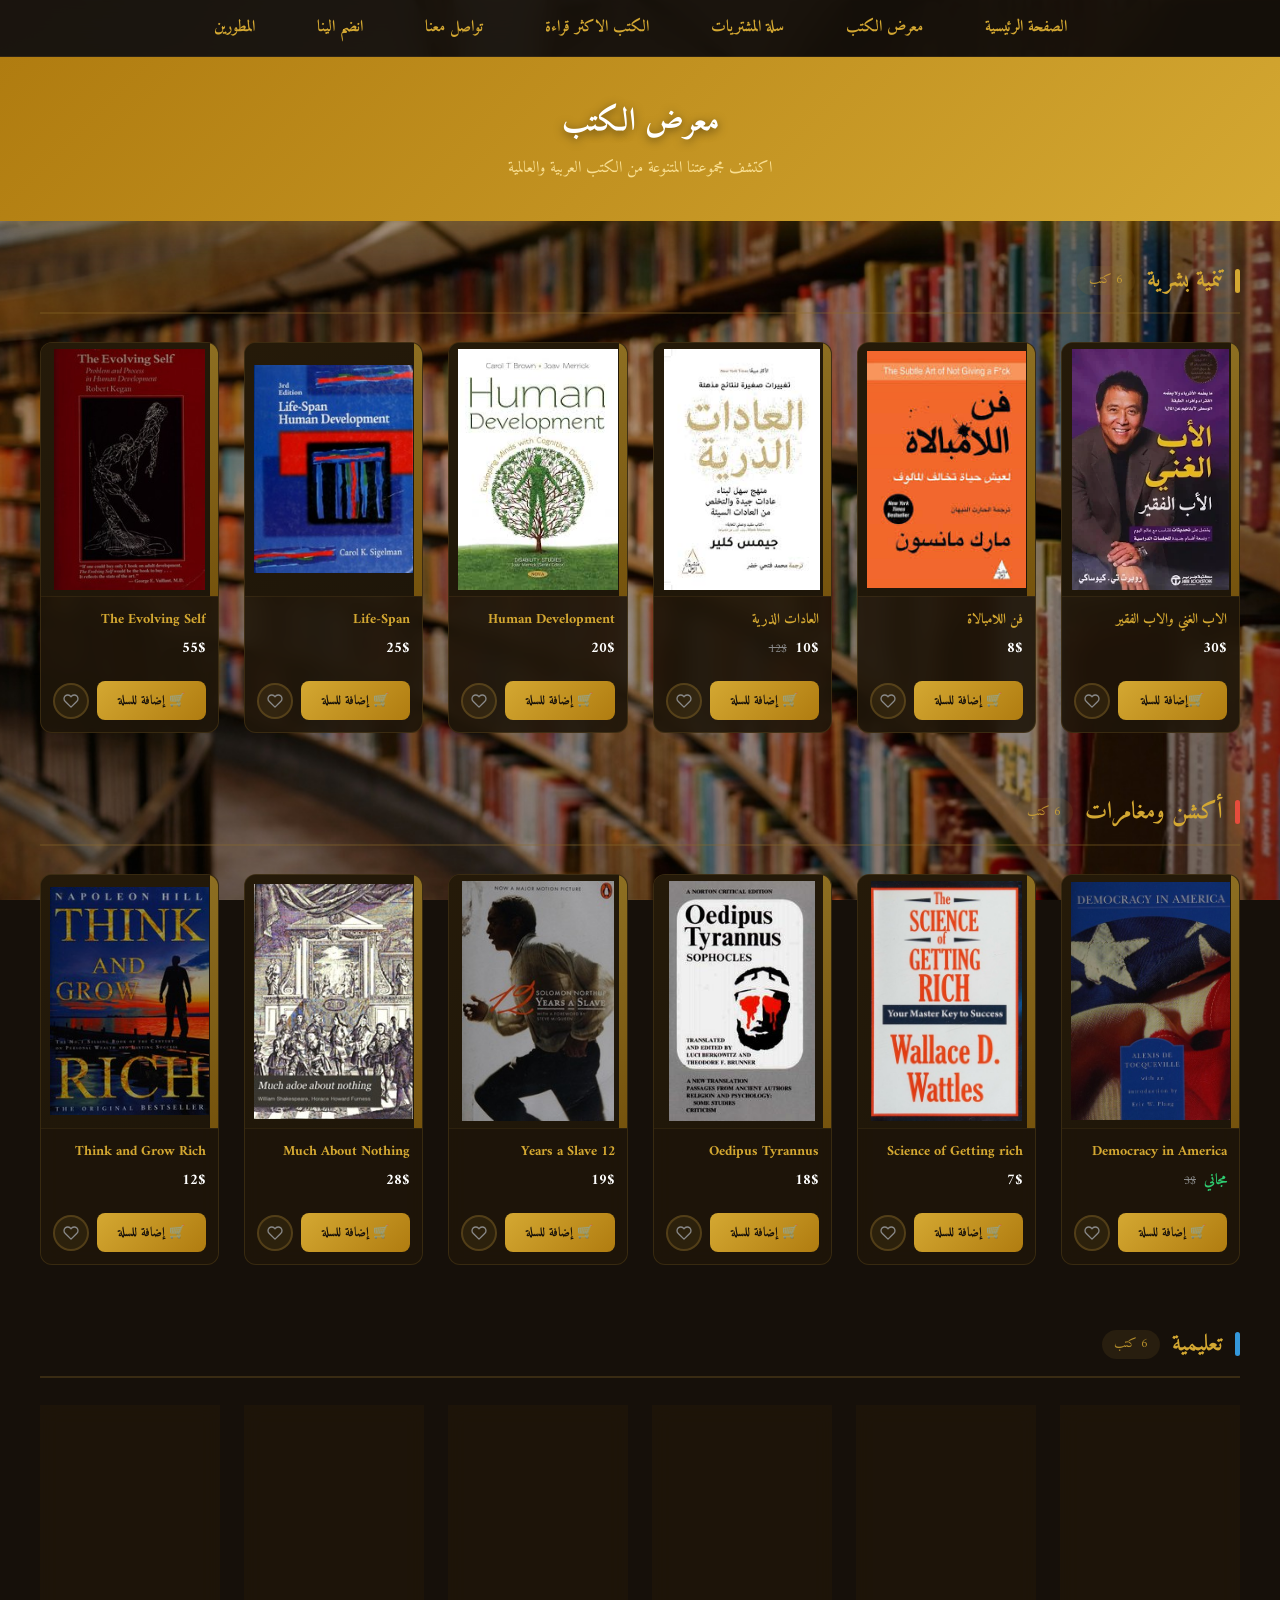
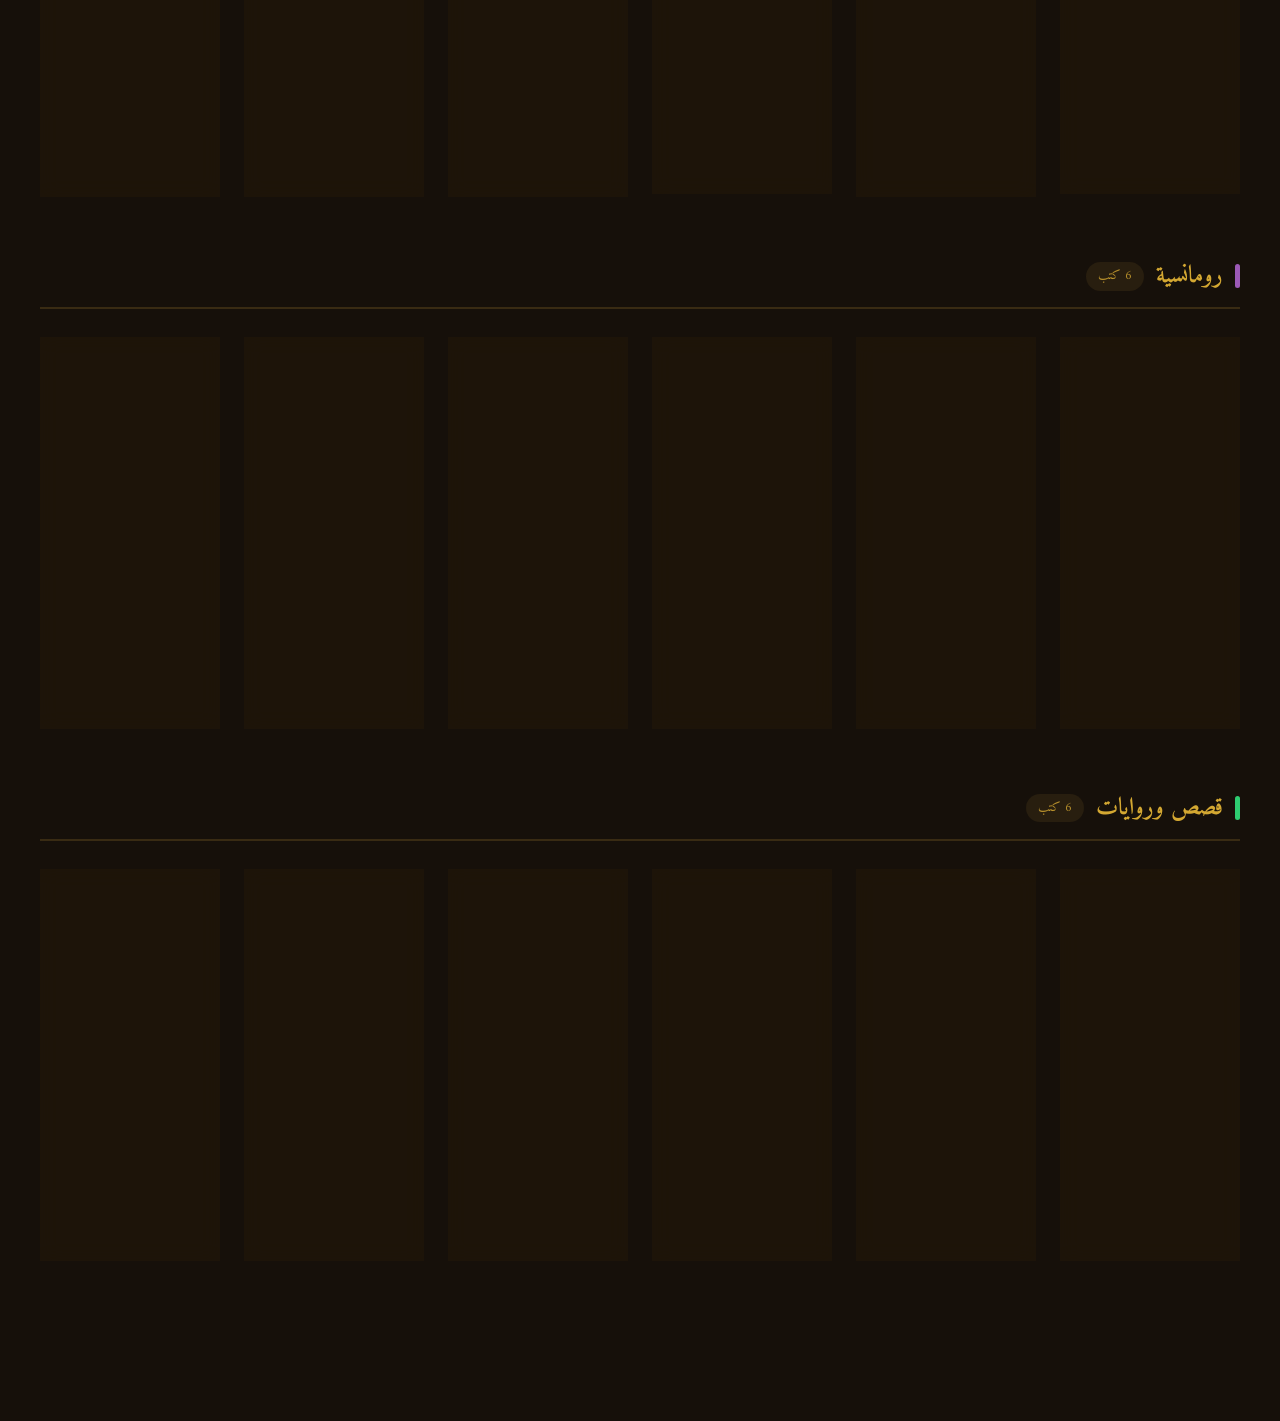
==== books.html @ 01452435 "Add files via upload" ====
<!DOCTYPE html>
<html lang="ar">

<head>
  <meta charset="UTF-8" />
  <meta name="viewport" content="width=device-width, initial-scale=1.0" />
  <title>معرض الكتب</title>
  <link rel="stylesheet" href="books.css">
  <link rel="stylesheet" href="navbar.css">
</head>

<body>
  <nav class="content">
    <ul class="header">
      <li><a class="hhh" href="store.html">الصفحة الرئيسية</a></li>
      <li><a class="hhh" href="books.html">معرض الكتب</a></li>
      <li><a class="hhh" href="shopping.html">سلة المشتريات</a></li>
      <li><a class="hhh" href="more.html">الكتب الاكثر قراءة</a></li>
      <li><a class="hhh" href="contact.html">تواصل معنا</a></li>
      <li><a class="hhh" href="login2.html">انضم الينا</a></li>
      <li><a class="hhh" href="dev.html">المطورين</a></li>
    </ul>
  </nav>

  <div class="hd">
    <h1>معرض الكتب</h1>
    <p>اكتشف مجموعتنا المتنوعة من الكتب العربية والعالمية</p>
  </div>

  <div class="wrap">

    <!-- =================== تنمية بشرية=================== -->
    <div class="cat-sec cat-tqn">
      <div class="cat-head">
        <div class="cat-bar"></div>
        <span class="cat-name">تنمية بشرية</span>
        <span class="cat-count">6 كتب</span>
      </div>
      <div class="grid">

        <!-- 1 -->
        <div>
          <div class="bcard" id="card_tqn_1" onclick="toggleDetail('tqn_1')">
            <div class="cover">
              <div class="spine"></div>
              <div class="cover-inner"><img src="photos/hu1.webp" alt="book"></div>
              <div class="hover-badge">التفاصيل</div>
            </div>
            <div class="binfo">
              <div class="btitle-ph">الاب الغني والاب الفقير</div>
              <div class="price-row">
                <span class="price-main">30$</span>
              </div>
            </div>
            <div class="card-actions">
              <button class="btn-buy" onclick="addToCart('الاب الغني والاب الفقير', event)">&#128722;إضافة
                للسلة</button>
              <button class="btn-heart" onclick="toggleHeart(this, event,)" aria-label="أضف للمفضلة">
                <svg class="heart-svg" viewBox="0 0 24 24">
                  <path
                    d="M20.84 4.61a5.5 5.5 0 0 0-7.78 0L12 5.67l-1.06-1.06a5.5 5.5 0 0 0-7.78 7.78l1.06 1.06L12 21.23l7.78-7.78 1.06-1.06a5.5 5.5 0 0 0 0-7.78z" />
                </svg>
              </button>
            </div>
          </div>
          <div class="detail-panel" id="dp_tqn_1">
            <div class="dpanel-inner">
              <div class="drow"><span class="dlabel">العنوان:</span><span class="dval">ٌRich Dad Poor Dad</span></div>
              <div class="drow"><span class="dlabel">المؤلف:</span><span class="dval">Robert Kiyosaki</span></div>
              <div class="drow"><span class="dlabel">السنة:</span><span class="dval">1997 </span></div>
              <div class="drow"><span class="dlabel">الوصف:</span><span class="dval"> يشرح الفرق بين عقلية الأغنياء و
                  الفقراء في المال</span></div>
              <div class="dclosebtn"><button onclick="closeDetail('tqn_1', event)">إغلاق</button></div>
            </div>
          </div>
        </div>

        <!-- 2 -->
        <div>
          <div class="bcard" id="card_tqn_2" onclick="toggleDetail('tqn_2')">
            <div class="cover">
              <div class="spine"></div>
              <div class="cover-inner"><img src="photos/hu2.jpeg" alt="book"></div>
              <div class="hover-badge">التفاصيل</div>
            </div>
            <div class="binfo">
              <div class="btitle-ph">فن اللامبالاة</div>
              <div class="price-row">
                <span class="price-main">8$</span>
              </div>
            </div>
            <div class="card-actions">
              <button class="btn-buy" onclick="addToCart('فن اللامبالاة', event)">&#128722; إضافة للسلة</button>
              <button class="btn-heart" onclick="toggleHeart(this, event)" aria-label="أضف للمفضلة">
                <svg class="heart-svg" viewBox="0 0 24 24">
                  <path
                    d="M20.84 4.61a5.5 5.5 0 0 0-7.78 0L12 5.67l-1.06-1.06a5.5 5.5 0 0 0-7.78 7.78l1.06 1.06L12 21.23l7.78-7.78 1.06-1.06a5.5 5.5 0 0 0 0-7.78z" />
                </svg>
              </button>
            </div>
          </div>
          <div class="detail-panel" id="dp_tqn_2">
            <div class="dpanel-inner">
              <div class="drow"><span class="dlabel">العنوان:</span><span class="dval"> The Subtle Art of Not Caring
                </span></div>
              <div class="drow"><span class="dlabel">المؤلف:</span><span class="dval">Mark Manson</span></div>
              <div class="drow"><span class="dlabel">السنة:</span><span class="dval"> 2016</span></div>
              <div class="drow"><span class="dlabel">الوصف:</span><span class="dval"> يدعو للتركيز على المهم و تجاهل
                  الباقي</span></div>
              <div class="dclosebtn"><button onclick="closeDetail('tqn_2', event)">إغلاق</button></div>
            </div>
          </div>
        </div>


        <!-- 3 -->
        <div>
          <div class="bcard" id="card_tqn_3" onclick="toggleDetail('tqn_3')">
            <div class="cover">
              <div class="spine"></div>
              <div class="cover-inner"><img src="photos/hu3.jpeg" alt="book"></div>
              <div class="hover-badge">التفاصيل</div>
            </div>
            <div class="binfo">
              <div class="btitle-ph">العادات الذرية</div>
              <div class="price-row">
                <span class="price-main">10$</span>
                <span class="price-old">12$</span>
              </div>
            </div>
            <div class="card-actions">
              <button class="btn-buy" onclick="addToCart('العادات الذرية', event)">&#128722; إضافة للسلة</button>
              <button class="btn-heart" onclick="toggleHeart(this, event)" aria-label="أضف للمفضلة">
                <svg class="heart-svg" viewBox="0 0 24 24">
                  <path
                    d="M20.84 4.61a5.5 5.5 0 0 0-7.78 0L12 5.67l-1.06-1.06a5.5 5.5 0 0 0-7.78 7.78l1.06 1.06L12 21.23l7.78-7.78 1.06-1.06a5.5 5.5 0 0 0 0-7.78z" />
                </svg>
              </button>
            </div>
          </div>
          <div class="detail-panel" id="dp_tqn_3">
            <div class="dpanel-inner">
              <div class="drow"><span class="dlabel">العنوان:</span><span class="dval">ِAtomic </span></div>
              <div class="drow"><span class="dlabel">المؤلف:</span><span class="dval">James Clear</span></div>
              <div class="drow"><span class="dlabel">السنة:</span><span class="dval"> 2018</span></div>
              <div class="drow"><span class="dlabel">الوصف:</span><span class="dval">يوضح كيف تبني عادات صغيرة تؤدي
                  لنجاح كبير</span></div>
              <div class="dclosebtn"><button onclick="closeDetail('tqn_3', event)">إغلاق</button></div>
            </div>
          </div>
        </div>


        <!-- 4 -->
        <div>
          <div class="bcard" id="card_tqn_4" onclick="toggleDetail('tqn_4')">
            <div class="cover">
              <div class="spine"></div>
              <div class="cover-inner"><img src="photos/hu4.jpeg" alt="book"></div>
              <div class="hover-badge">التفاصيل</div>
            </div>
            <div class="binfo">
              <div class="btitle-ph">Human Development</div>
              <div class="price-row">
                <span class="price-main">20$</span>
              </div>
            </div>
            <div class="card-actions">
              <button class="btn-buy" onclick="addToCart('human development', event)">&#128722; إضافة للسلة</button>
              <button class="btn-heart" onclick="toggleHeart(this, event)" aria-label="أضف للمفضلة">
                <svg class="heart-svg" viewBox="0 0 24 24">
                  <path
                    d="M20.84 4.61a5.5 5.5 0 0 0-7.78 0L12 5.67l-1.06-1.06a5.5 5.5 0 0 0-7.78 7.78l1.06 1.06L12 21.23l7.78-7.78 1.06-1.06a5.5 5.5 0 0 0 0-7.78z" />
                </svg>
              </button>
            </div>
          </div>
          <div class="detail-panel" id="dp_tqn_4">
            <div class="dpanel-inner">
              <div class="drow"><span class="dlabel">العنوان:</span><span class="dval">Human Development</span></div>
              <div class="drow"><span class="dlabel">المؤلف:</span><span class="dval">Diane E. Papalia</span></div>
              <div class="drow"><span class="dlabel">السنة:</span><span class="dval">2001</span></div>
              <div class="drow"><span class="dlabel">الوصف:</span><span class="dval">مرجع شامل عت النمو الجسدي و العقلي
                  عبر الحياة</span></div>
              <div class="dclosebtn"><button onclick="closeDetail('tqn_4', event)">إغلاق</button></div>
            </div>
          </div>
        </div>


        <!-- 5 -->
        <div>
          <div class="bcard" id="card_tqn_5" onclick="toggleDetail('tqn_5')">
            <div class="cover">
              <div class="spine"></div>
              <div class="cover-inner"><img src="photos/hu11.jpg" alt="book"></div>
              <div class="hover-badge">التفاصيل</div>
            </div>
            <div class="binfo">
              <div class="btitle-ph">Life-Span</div>
              <div class="price-row">
                <span class="price-main">25$</span>
              </div>
            </div>
            <div class="card-actions">
              <button class="btn-buy" onclick="addToCart('life-span', event)">&#128722; إضافة للسلة</button>
              <button class="btn-heart" onclick="toggleHeart(this, event)" aria-label="أضف للمفضلة">
                <svg class="heart-svg" viewBox="0 0 24 24">
                  <path
                    d="M20.84 4.61a5.5 5.5 0 0 0-7.78 0L12 5.67l-1.06-1.06a5.5 5.5 0 0 0-7.78 7.78l1.06 1.06L12 21.23l7.78-7.78 1.06-1.06a5.5 5.5 0 0 0 0-7.78z" />
                </svg>
              </button>
            </div>
          </div>
          <div class="detail-panel" id="dp_tqn_5">
            <div class="dpanel-inner">
              <div class="drow"><span class="dlabel">العنوان:</span><span class="dval">Life-Span Human
                  Development</span></div>
              <div class="drow"><span class="dlabel">المؤلف:</span><span class="dval">carlo K. Sigelman</span></div>
              <div class="drow"><span class="dlabel">السنة:</span><span class="dval"> 1999</span></div>
              <div class="drow"><span class="dlabel">الوصف:</span><span class="dval"> دراسة تطور الانسان من الطفولة حتى
                  الشيخوخة</span></div>
              <div class="dclosebtn"><button onclick="closeDetail('tqn_5', event)">إغلاق</button></div>
            </div>
          </div>
        </div>


        <!-- 6 -->
        <div>
          <div class="bcard" id="card_tqn_6" onclick="toggleDetail('tqn_6')">
            <div class="cover">
              <div class="spine"></div>
              <div class="cover-inner imghu6"><img src="photos/hu12.jpg" alt="book"></div>
              <div class="hover-badge">التفاصيل</div>
            </div>
            <div class="binfo">
              <div class="btitle-ph">The Evolving Self</div>
              <div class="price-row">
                <span class="price-main">55$</span>
              </div>
            </div>
            <div class="card-actions">
              <button class="btn-buy" onclick="addToCart('the evolving self', event)">&#128722; إضافة للسلة</button>
              <button class="btn-heart" onclick="toggleHeart(this, event)" aria-label="أضف للمفضلة">
                <svg class="heart-svg" viewBox="0 0 24 24">
                  <path
                    d="M20.84 4.61a5.5 5.5 0 0 0-7.78 0L12 5.67l-1.06-1.06a5.5 5.5 0 0 0-7.78 7.78l1.06 1.06L12 21.23l7.78-7.78 1.06-1.06a5.5 5.5 0 0 0 0-7.78z" />
                </svg>
              </button>
            </div>
          </div>
          <div class="detail-panel" id="dp_tqn_6">
            <div class="dpanel-inner">
              <div class="drow"><span class="dlabel">العنوان:</span><span class="dval">The Evolving Self</span></div>
              <div class="drow"><span class="dlabel">المؤلف:</span><span class="dval">ٌRobert Kegan</span></div>
              <div class="drow"><span class="dlabel">السنة:</span><span class="dval">1982 </span></div>
              <div class="drow"><span class="dlabel">الوصف:</span><span class="dval"> يشرح تطورالشخصية عبر مراحل
                  الحياة</span></div>
              <div class="dclosebtn"><button onclick="closeDetail('tqn_6', event)">إغلاق</button></div>
            </div>
          </div>
        </div>


      </div>
    </div>

    <!-- =================== أكشن ومغامرات=================== -->
    <div class="cat-sec cat-act">
      <div class="cat-head">
        <div class="cat-bar"></div>
        <span class="cat-name">أكشن ومغامرات</span>
        <span class="cat-count">6 كتب</span>
      </div>
      <div class="grid">

        <!-- 1 -->
        <div>
          <div class="bcard" id="card_act_1" onclick="toggleDetail('act_1')">
            <div class="cover">
              <div class="spine"></div>
              <div class="cover-inner"><img src="photos/0011579201-L.jpg" alt="book"></div>
              <div class="hover-badge">التفاصيل</div>
            </div>
            <div class="binfo">
              <div class="btitle-ph">Democracy in America</div>
              <div class="price-row">
                <span class="price-free">مجاني</span>
                <span class="price-old">3$</span>
              </div>
            </div>
            <div class="card-actions">
              <button class="btn-buy" onclick="addToCart('Democracy in america', event)">&#128722; إضافة للسلة</button>
              <button class="btn-heart" onclick="toggleHeart(this, event)" aria-label="أضف للمفضلة">
                <svg class="heart-svg" viewBox="0 0 24 24">
                  <path
                    d="M20.84 4.61a5.5 5.5 0 0 0-7.78 0L12 5.67l-1.06-1.06a5.5 5.5 0 0 0-7.78 7.78l1.06 1.06L12 21.23l7.78-7.78 1.06-1.06a5.5 5.5 0 0 0 0-7.78z" />
                </svg>
              </button>
            </div>
          </div>
          <div class="detail-panel" id="dp_act_1">
            <div class="dpanel-inner">
              <div class="drow"><span class="dlabel">العنوان:</span><span class="dval"> Democracy in america </span>
              </div>
              <div class="drow"><span class="dlabel">المؤلف:</span><span class="dval"> Alexis de Tocqueville</span>
              </div>
              <div class="drow"><span class="dlabel">السنة:</span><span class="dval">1835</span></div>
              <div class="drow"><span class="dlabel">الوصف:</span><span class="dval"> تحليل للنظام الديمقراطي و المجتمع
                  الامريكي</span></div>
              <div class="dclosebtn"><button onclick="closeDetail('act_1', event)">إغلاق</button></div>
            </div>
          </div>
        </div>


        <!-- 2 -->
        <div>
          <div class="bcard" id="card_act_2" onclick="toggleDetail('act_2')">
            <div class="cover">
              <div class="spine"></div>
              <div class="cover-inner"><img src="photos/15096886-L.jpg" alt="book"></div>
              <div class="hover-badge">التفاصيل</div>
            </div>
            <div class="binfo">
              <div class="btitle-ph">Science of Getting rich</div>
              <div class="price-row">
                <span class="price-main">7$</span>
              </div>
            </div>
            <div class="card-actions">
              <button class="btn-buy" onclick="addToCart('science of getting rich', event)">&#128722; إضافة
                للسلة</button>
              <button class="btn-heart" onclick="toggleHeart(this, event)" aria-label="أضف للمفضلة">
                <svg class="heart-svg" viewBox="0 0 24 24">
                  <path
                    d="M20.84 4.61a5.5 5.5 0 0 0-7.78 0L12 5.67l-1.06-1.06a5.5 5.5 0 0 0-7.78 7.78l1.06 1.06L12 21.23l7.78-7.78 1.06-1.06a5.5 5.5 0 0 0 0-7.78z" />
                </svg>
              </button>
            </div>
          </div>
          <div class="detail-panel" id="dp_act_2">
            <div class="dpanel-inner">
              <div class="drow"><span class="dlabel">العنوان:</span><span class="dval">Science of Getting Rich</span>
              </div>
              <div class="drow"><span class="dlabel">المؤلف:</span><span class="dval">Wallace D. wattels</span></div>
              <div class="drow"><span class="dlabel">السنة:</span><span class="dval"> 1910</span></div>
              <div class="drow"><span class="dlabel">الوصف:</span><span class="dval">دليل لتحقيق الثراء من خلال التفكير
                  والعمل المنظم </span></div>
              <div class="dclosebtn"><button onclick="closeDetail('act_2', event)">إغلاق</button></div>
            </div>
          </div>
        </div>


        <!-- 3 -->
        <div>
          <div class="bcard" id="card_act_3" onclick="toggleDetail('act_3')">
            <div class="cover">
              <div class="spine"></div>
              <div class="cover-inner"><img src="photos/ac3.jpg" alt="book"></div>
              <div class="hover-badge">التفاصيل</div>
            </div>
            <div class="binfo">
              <div class="btitle-ph">Oedipus Tyrannus</div>
              <div class="price-row">
                <span class="price-main">18$</span>
              </div>
            </div>
            <div class="card-actions">
              <button class="btn-buy" onclick="addToCart('oedipus tyrannus', event)">&#128722; إضافة للسلة</button>
              <button class="btn-heart" onclick="toggleHeart(this, event)" aria-label="أضف للمفضلة">
                <svg class="heart-svg" viewBox="0 0 24 24">
                  <path
                    d="M20.84 4.61a5.5 5.5 0 0 0-7.78 0L12 5.67l-1.06-1.06a5.5 5.5 0 0 0-7.78 7.78l1.06 1.06L12 21.23l7.78-7.78 1.06-1.06a5.5 5.5 0 0 0 0-7.78z" />
                </svg>
              </button>
            </div>
          </div>
          <div class="detail-panel" id="dp_act_3">
            <div class="dpanel-inner">
              <div class="drow"><span class="dlabel">العنوان:</span><span class="dval">Oedipus Tyrannus</span></div>
              <div class="drow"><span class="dlabel">المؤلف:</span><span class="dval">Sophocles</span></div>
              <div class="drow"><span class="dlabel">السنة:</span><span class="dval"> 429 Bc</span></div>
              <div class="drow"><span class="dlabel">الوصف:</span><span class="dval"> مأساة عن القدر و اكتشاف
                  الحثيثة</span></div>
              <div class="dclosebtn"><button onclick="closeDetail('act_3', event)">إغلاق</button></div>
            </div>
          </div>
        </div>

        <!-- 4 -->
        <div>
          <div class="bcard" id="card_act_4" onclick="toggleDetail('act_4')">
            <div class="cover">
              <div class="spine"></div>
              <div class="cover-inner"><img src="photos/ac4.jpg" alt="book"></div>
              <div class="hover-badge">التفاصيل</div>
            </div>
            <div class="binfo">
              <div class="btitle-ph"> Years a Slave 12</div>
              <div class="price-row">
                <span class="price-main">19$</span>
              </div>
            </div>
            <div class="card-actions">
              <button class="btn-buy" onclick="addToCart('years a slave', event)">&#128722; إضافة للسلة</button>
              <button class="btn-heart" onclick="toggleHeart(this, event)" aria-label="أضف للمفضلة">
                <svg class="heart-svg" viewBox="0 0 24 24">
                  <path
                    d="M20.84 4.61a5.5 5.5 0 0 0-7.78 0L12 5.67l-1.06-1.06a5.5 5.5 0 0 0-7.78 7.78l1.06 1.06L12 21.23l7.78-7.78 1.06-1.06a5.5 5.5 0 0 0 0-7.78z" />
                </svg>
              </button>
            </div>
          </div>
          <div class="detail-panel" id="dp_act_4">
            <div class="dpanel-inner">
              <div class="drow"><span class="dlabel">العنوان:</span><span class="dval">=Twelve years a Slave</span>
              </div>
              <div class="drow"><span class="dlabel">المؤلف:</span><span class="dval">Solomon Nothup</span></div>
              <div class="drow"><span class="dlabel">السنة:</span><span class="dval">1853 </span></div>
              <div class="drow"><span class="dlabel">الوصف:</span><span class="dval"> قصة حقيقية عن رجل تم استبعاده
                  لسنوات</span></div>
              <div class="dclosebtn"><button onclick="closeDetail('act_4', event)">إغلاق</button></div>
            </div>
          </div>
        </div>

        <!-- 5 -->
        <div>
          <div class="bcard" id="card_act_5" onclick="toggleDetail('act_5')">
            <div class="cover">
              <div class="spine"></div>
              <div class="cover-inner"><img src="photos/ac5.jpg" alt="book"></div>
              <div class="hover-badge">التفاصيل</div>
            </div>
            <div class="binfo">
              <div class="btitle-ph">Much About Nothing</div>
              <div class="price-row">
                <span class="price-main">28$</span>
              </div>
            </div>
            <div class="card-actions">
              <button class="btn-buy" onclick="addToCart('much about nothing', event)">&#128722; إضافة للسلة</button>
              <button class="btn-heart" onclick="toggleHeart(this, event)" aria-label="أضف للمفضلة">
                <svg class="heart-svg" viewBox="0 0 24 24">
                  <path
                    d="M20.84 4.61a5.5 5.5 0 0 0-7.78 0L12 5.67l-1.06-1.06a5.5 5.5 0 0 0-7.78 7.78l1.06 1.06L12 21.23l7.78-7.78 1.06-1.06a5.5 5.5 0 0 0 0-7.78z" />
                </svg>
              </button>
            </div>
          </div>
          <div class="detail-panel" id="dp_act_5">
            <div class="dpanel-inner">
              <div class="drow"><span class="dlabel">العنوان:</span><span class="dval">Much Ado About Nohing</span>
              </div>
              <div class="drow"><span class="dlabel">المؤلف:</span><span class="dval">William Shakespaeare</span></div>
              <div class="drow"><span class="dlabel">السنة:</span><span class="dval">1598 </span></div>
              <div class="drow"><span class="dlabel">الوصف:</span><span class="dval"> مسرحية كوميدية عن الحب و سوء الفهم
                </span></div>
              <div class="dclosebtn"><button onclick="closeDetail('act_5', event)">إغلاق</button></div>
            </div>
          </div>
        </div>


        <!-- 6 -->
        <div>
          <div class="bcard" id="card_act_6" onclick="toggleDetail('act_6')">
            <div class="cover">
              <div class="spine"></div>
              <div class="cover-inner"><img src="photos/ac6.jpg" alt="book"></div>
              <div class="hover-badge">التفاصيل</div>
            </div>
            <div class="binfo">
              <div class="btitle-ph">Think and Grow Rich</div>
              <div class="price-row">
                <span class="price-main">12$</span>
              </div>
            </div>
            <div class="card-actions">
              <button class="btn-buy" onclick="addToCart('think and grow rich', event)">&#128722; إضافة للسلة</button>
              <button class="btn-heart" onclick="toggleHeart(this, event)" aria-label="أضف للمفضلة">
                <svg class="heart-svg" viewBox="0 0 24 24">
                  <path
                    d="M20.84 4.61a5.5 5.5 0 0 0-7.78 0L12 5.67l-1.06-1.06a5.5 5.5 0 0 0-7.78 7.78l1.06 1.06L12 21.23l7.78-7.78 1.06-1.06a5.5 5.5 0 0 0 0-7.78z" />
                </svg>
              </button>
            </div>
          </div>
          <div class="detail-panel" id="dp_act_6">
            <div class="dpanel-inner">
              <div class="drow"><span class="dlabel">العنوان:</span><span class="dval">Think And grow Rich</span></div>
              <div class="drow"><span class="dlabel">المؤلف:</span><span class="dval">Napoleon Hill</span></div>
              <div class="drow"><span class="dlabel">السنة:</span><span class="dval">1937 </span></div>
              <div class="drow"><span class="dlabel">الوصف:</span><span class="dval"> يركز على التفكير الايجابي لتحقيق
                  النجاح</span></div>
              <div class="dclosebtn"><button onclick="closeDetail('act_6', event)">إغلاق</button></div>
            </div>
          </div>
        </div>


      </div>
    </div>

    <!-- =================== تعليمية=================== -->
    <div class="cat-sec cat-edu">
      <div class="cat-head">
        <div class="cat-bar"></div>
        <span class="cat-name">تعليمية</span>
        <span class="cat-count">6 كتب</span>
      </div>
      <div class="grid">

        <!-- 1 -->
        <div>
          <div class="bcard" id="card_edu_1" onclick="toggleDetail('edu_1')">
            <div class="cover">
              <div class="spine"></div>
              <div class="cover-inner imged1"><img src="photos/ed1.jpg" alt="book"></div>
              <div class="hover-badge">التفاصيل</div>
            </div>
            <div class="binfo">
              <div class="btitle-ph fosi">Mis-Education of The Negro</div>
              <div class="price-row">
                <span class="price-main">30$</span>
              </div>
            </div>
            <div class="card-actions">
              <button class="btn-buy" onclick="addToCart('mis-education of the negro', event)">&#128722; إضافة
                للسلة</button>
              <button class="btn-heart" onclick="toggleHeart(this, event)" aria-label="أضف للمفضلة">
                <svg class="heart-svg" viewBox="0 0 24 24">
                  <path
                    d="M20.84 4.61a5.5 5.5 0 0 0-7.78 0L12 5.67l-1.06-1.06a5.5 5.5 0 0 0-7.78 7.78l1.06 1.06L12 21.23l7.78-7.78 1.06-1.06a5.5 5.5 0 0 0 0-7.78z" />
                </svg>
              </button>
            </div>
          </div>
          <div class="detail-panel" id="dp_edu_1">
            <div class="dpanel-inner">
              <div class="drow"><span class="dlabel">العنوان:</span><span class="dval"> The Mis-Education Of The
                  Negro</span></div>
              <div class="drow"><span class="dlabel">المؤلف:</span><span class="dval">Carter G. Woodon</span></div>
              <div class="drow"><span class="dlabel">السنة:</span><span class="dval"> 1933</span></div>
              <div class="drow"><span class="dlabel">الوصف:</span><span class="dval">نقد لتأثير التعليم على الهوية
                  الثقافية </span></div>
              <div class="dclosebtn"><button onclick="closeDetail('edu_1', event)">إغلاق</button></div>
            </div>
          </div>
        </div>

        <!-- 2 -->
        <div>
          <div class="bcard" id="card_edu_2" onclick="toggleDetail('edu_2')">
            <div class="cover">
              <div class="spine"></div>
              <div class="cover-inner"><img src="photos/ed12.jpg" alt="book"></div>
              <div class="hover-badge">التفاصيل</div>
            </div>
            <div class="binfo">
              <div class="btitle-ph">The Republic</div>
              <div class="price-row">
                <span class="price-main">22$</span>
              </div>
            </div>
            <div class="card-actions">
              <button class="btn-buy" onclick="addToCart('the republic', event)">&#128722; إضافة للسلة</button>
              <button class="btn-heart" onclick="toggleHeart(this, event)" aria-label="أضف للمفضلة">
                <svg class="heart-svg" viewBox="0 0 24 24">
                  <path
                    d="M20.84 4.61a5.5 5.5 0 0 0-7.78 0L12 5.67l-1.06-1.06a5.5 5.5 0 0 0-7.78 7.78l1.06 1.06L12 21.23l7.78-7.78 1.06-1.06a5.5 5.5 0 0 0 0-7.78z" />
                </svg>
              </button>
            </div>
          </div>
          <div class="detail-panel" id="dp_edu_2">
            <div class="dpanel-inner">
              <div class="drow"><span class="dlabel">العنوان:</span><span class="dval">The Republic</span></div>
              <div class="drow"><span class="dlabel">المؤلف:</span><span class="dval">Plato</span></div>
              <div class="drow"><span class="dlabel">السنة:</span><span class="dval"> 380Bc</span></div>
              <div class="drow"><span class="dlabel">الوصف:</span><span class="dval"> يناقش مفهوم العدالة و الدولة
                  المثالية</span></div>
              <div class="dclosebtn"><button onclick="closeDetail('edu_2', event)">إغلاق</button></div>
            </div>
          </div>
        </div>


        <!-- 3 -->
        <div>
          <div class="bcard" id="card_edu_3" onclick="toggleDetail('edu_3')">
            <div class="cover">
              <div class="spine"></div>
              <div class="cover-inner"><img src="photos/ed13.jpg" alt="book"></div>
              <div class="hover-badge">التفاصيل</div>
            </div>
            <div class="binfo">
              <div class="btitle-ph fosi">Democracy and Education</div>
              <div class="price-row">
                <span class="price-main">32$</span>
              </div>
            </div>
            <div class="card-actions">
              <button class="btn-buy" onclick="addToCart('democracy and education', event)">&#128722; إضافة
                للسلة</button>
              <button class="btn-heart" onclick="toggleHeart(this, event)" aria-label="أضف للمفضلة">
                <svg class="heart-svg" viewBox="0 0 24 24">
                  <path
                    d="M20.84 4.61a5.5 5.5 0 0 0-7.78 0L12 5.67l-1.06-1.06a5.5 5.5 0 0 0-7.78 7.78l1.06 1.06L12 21.23l7.78-7.78 1.06-1.06a5.5 5.5 0 0 0 0-7.78z" />
                </svg>
              </button>
            </div>
          </div>
          <div class="detail-panel" id="dp_edu_3">
            <div class="dpanel-inner">
              <div class="drow"><span class="dlabel">العنوان:</span><span class="dval">Democracy And Education</span>
              </div>
              <div class="drow"><span class="dlabel">المؤلف:</span><span class="dval">John Dewey</span></div>
              <div class="drow"><span class="dlabel">السنة:</span><span class="dval">1916 </span></div>
              <div class="drow"><span class="dlabel">الوصف:</span><span class="dval"> يوضح العلاقة بين التعليم وبناء
                  المجتمع الديمقراطي</span></div>
              <div class="dclosebtn"><button onclick="closeDetail('edu_3', event)">إغلاق</button></div>
            </div>
          </div>
        </div>

        <!-- 4 -->
        <div>
          <div class="bcard" id="card_edu_4" onclick="toggleDetail('edu_4')">
            <div class="cover">
              <div class="spine"></div>
              <div class="cover-inner"><img src="photos/ed4.jpg" alt="book"></div>
              <div class="hover-badge">التفاصيل</div>
            </div>
            <div class="binfo">
              <div class="btitle-ph">Educational Psychology</div>
              <div class="price-row">
                <span class="price-main">28$</span>
              </div>
            </div>
            <div class="card-actions">
              <button class="btn-buy" onclick="addToCart('educational psychology', event)">&#128722; إضافة
                للسلة</button>
              <button class="btn-heart" onclick="toggleHeart(this, event)" aria-label="أضف للمفضلة">
                <svg class="heart-svg" viewBox="0 0 24 24">
                  <path
                    d="M20.84 4.61a5.5 5.5 0 0 0-7.78 0L12 5.67l-1.06-1.06a5.5 5.5 0 0 0-7.78 7.78l1.06 1.06L12 21.23l7.78-7.78 1.06-1.06a5.5 5.5 0 0 0 0-7.78z" />
                </svg>
              </button>
            </div>
          </div>
          <div class="detail-panel" id="dp_edu_4">
            <div class="dpanel-inner">
              <div class="drow"><span class="dlabel">العنوان:</span><span class="dval">Educational Psychology</span>
              </div>
              <div class="drow"><span class="dlabel">المؤلف:</span><span class="dval">Antia Woolfolk</span></div>
              <div class="drow"><span class="dlabel">السنة:</span><span class="dval">1995 </span></div>
              <div class="drow"><span class="dlabel">الوصف:</span><span class="dval">يشرح دور علم النفس في تحسين التعليم
                </span></div>
              <div class="dclosebtn"><button onclick="closeDetail('edu_4', event)">إغلاق</button></div>
            </div>
          </div>
        </div>


        <!-- 5 -->
        <div>
          <div class="bcard" id="card_edu_5" onclick="toggleDetail('edu_5')">
            <div class="cover">
              <div class="spine"></div>
              <div class="cover-inner"><img src="photos/ed5.jpg" alt="book"></div>
              <div class="hover-badge">التفاصيل</div>
            </div>
            <div class="binfo">
              <div class="btitle-ph">Up From Slavery</div>
              <div class="price-row">
                <span class="price-main">11$</span>
              </div>
            </div>
            <div class="card-actions">
              <button class="btn-buy" onclick="addToCart('up from slavery', event)">&#128722; إضافة للسلة</button>
              <button class="btn-heart" onclick="toggleHeart(this, event)" aria-label="أضف للمفضلة">
                <svg class="heart-svg" viewBox="0 0 24 24">
                  <path
                    d="M20.84 4.61a5.5 5.5 0 0 0-7.78 0L12 5.67l-1.06-1.06a5.5 5.5 0 0 0-7.78 7.78l1.06 1.06L12 21.23l7.78-7.78 1.06-1.06a5.5 5.5 0 0 0 0-7.78z" />
                </svg>
              </button>
            </div>
          </div>
          <div class="detail-panel" id="dp_edu_5">
            <div class="dpanel-inner">
              <div class="drow"><span class="dlabel">العنوان:</span><span class="dval">Up From Slavery</span></div>
              <div class="drow"><span class="dlabel">المؤلف:</span><span class="dval">Booker T.Washington</span></div>
              <div class="drow"><span class="dlabel">السنة:</span><span class="dval">1901 </span></div>
              <div class="drow"><span class="dlabel">الوصف:</span><span class="dval"> سيرة ذاتية تحكي رحلة كفاحه من
                  العبودية للنجاح</span></div>
              <div class="dclosebtn"><button onclick="closeDetail('edu_5', event)">إغلاق</button></div>
            </div>
          </div>
        </div>

        <!-- 6 -->
        <div>
          <div class="bcard" id="card_edu_6" onclick="toggleDetail('edu_6')">
            <div class="cover">
              <div class="spine"></div>
              <div class="cover-inner"><img src="photos/ed11.jpg" alt="book"></div>
              <div class="hover-badge">التفاصيل</div>
            </div>
            <div class="binfo">
              <div class="btitle-ph">Essays</div>
              <div class="price-row">
                <span class="price-main">13$</span>
              </div>
            </div>
            <div class="card-actions">
              <button class="btn-buy" onclick="addToCart('essays', event)">&#128722; إضافة للسلة</button>
              <button class="btn-heart" onclick="toggleHeart(this, event)" aria-label="أضف للمفضلة">
                <svg class="heart-svg" viewBox="0 0 24 24">
                  <path
                    d="M20.84 4.61a5.5 5.5 0 0 0-7.78 0L12 5.67l-1.06-1.06a5.5 5.5 0 0 0-7.78 7.78l1.06 1.06L12 21.23l7.78-7.78 1.06-1.06a5.5 5.5 0 0 0 0-7.78z" />
                </svg>
              </button>
            </div>
          </div>
          <div class="detail-panel" id="dp_edu_6">
            <div class="dpanel-inner">
              <div class="drow"><span class="dlabel">العنوان:</span><span class="dval">Essays</span></div>
              <div class="drow"><span class="dlabel">المؤلف:</span><span class="dval">Francis Bacon</span></div>
              <div class="drow"><span class="dlabel">السنة:</span><span class="dval">1597 </span></div>
              <div class="drow"><span class="dlabel">الوصف:</span><span class="dval">مجموعة مقالات فلسفية قصيرة عن
                  الحكمة و الحياة </span></div>
              <div class="dclosebtn"><button onclick="closeDetail('edu_6', event)">إغلاق</button></div>
            </div>
          </div>
        </div>

      </div>
    </div>

    <!-- =================== رومانسية =================== -->
    <div class="cat-sec cat-rom">
      <div class="cat-head">
        <div class="cat-bar"></div>
        <span class="cat-name">رومانسية</span>
        <span class="cat-count">6 كتب</span>
      </div>
      <div class="grid">

        <!-- 1 -->
        <div>
          <div class="bcard" id="card_rom_1" onclick="toggleDetail('rom_1')">
            <div class="cover">
              <div class="spine"></div>
              <div class="cover-inner"><img src="photos/ro1.jpg" alt="book"></div>
              <div class="hover-badge">التفاصيل</div>
            </div>
            <div class="binfo">
              <div class="btitle-ph">W.B.Yeats</div>
              <div class="price-row">
                <span class="price-main">32$</span>
              </div>
            </div>
            <div class="card-actions">
              <button class="btn-buy" onclick="addToCart('w.b.yeats', event)">&#128722; إضافة للسلة</button>
              <button class="btn-heart" onclick="toggleHeart(this, event)" aria-label="أضف للمفضلة">
                <svg class="heart-svg" viewBox="0 0 24 24">
                  <path
                    d="M20.84 4.61a5.5 5.5 0 0 0-7.78 0L12 5.67l-1.06-1.06a5.5 5.5 0 0 0-7.78 7.78l1.06 1.06L12 21.23l7.78-7.78 1.06-1.06a5.5 5.5 0 0 0 0-7.78z" />
                </svg>
              </button>
            </div>
          </div>
          <div class="detail-panel" id="dp_rom_1">
            <div class="dpanel-inner">
              <div class="drow"><span class="dlabel">العنوان:</span><span class="dval">Poems by W. B.Yeats</span></div>
              <div class="drow"><span class="dlabel">المؤلف:</span><span class="dval">W. B. Yeats</span></div>
              <div class="drow"><span class="dlabel">السنة:</span><span class="dval">1899 </span></div>
              <div class="drow"><span class="dlabel">الوصف:</span><span class="dval">قصائد شعرية تمزج بين الاسطورة و
                  الرمزية و التجربة الانسانية</span></div>
              <div class="dclosebtn"><button onclick="closeDetail('rom_1', event)">إغلاق</button></div>
            </div>
          </div>
        </div>


        <!-- 2 -->
        <div>
          <div class="bcard" id="card_rom_2" onclick="toggleDetail('rom_2')">
            <div class="cover">
              <div class="spine"></div>
              <div class="cover-inner"><img src="photos/ro2.jpg" alt="book"></div>
              <div class="hover-badge">التفاصيل</div>
            </div>
            <div class="binfo">
              <div class="btitle-ph">Wordsworth</div>
              <div class="price-row">
                <span class="price-main">36$</span>
              </div>
            </div>
            <div class="card-actions">
              <button class="btn-buy" onclick="addToCart('wordsworth', event)">&#128722; إضافة للسلة</button>
              <button class="btn-heart" onclick="toggleHeart(this, event)" aria-label="أضف للمفضلة">
                <svg class="heart-svg" viewBox="0 0 24 24">
                  <path
                    d="M20.84 4.61a5.5 5.5 0 0 0-7.78 0L12 5.67l-1.06-1.06a5.5 5.5 0 0 0-7.78 7.78l1.06 1.06L12 21.23l7.78-7.78 1.06-1.06a5.5 5.5 0 0 0 0-7.78z" />
                </svg>
              </button>
            </div>
          </div>
          <div class="detail-panel" id="dp_rom_2">
            <div class="dpanel-inner">
              <div class="drow"><span class="dlabel">العنوان:</span><span class="dval">ٍSelected Poems Of
                  Wordworth</span></div>
              <div class="drow"><span class="dlabel">المؤلف:</span><span class="dval">William Wordworth</span></div>
              <div class="drow"><span class="dlabel">السنة:</span><span class="dval">1807 </span></div>
              <div class="drow"><span class="dlabel">الوصف:</span><span class="dval">مجموعة شعرية تعكس الطبيعة و المشاعر
                  الانسانية</span></div>
              <div class="dclosebtn"><button onclick="closeDetail('rom_2', event)">إغلاق</button></div>
            </div>
          </div>
        </div>


        <!-- 3 -->
        <div>
          <div class="bcard" id="card_rom_3" onclick="toggleDetail('rom_3')">
            <div class="cover">
              <div class="spine"></div>
              <div class="cover-inner"><img src="photos/ro3.jpg" alt="book"></div>
              <div class="hover-badge">التفاصيل</div>
            </div>
            <div class="binfo">
              <div class="btitle-ph">Sense and Sensibility</div>
              <div class="price-row">
                <span class="price-main">75$</span>
              </div>
            </div>
            <div class="card-actions">
              <button class="btn-buy" onclick="addToCart('sense and sensibility', event)">&#128722; إضافة للسلة</button>
              <button class="btn-heart" onclick="toggleHeart(this, event)" aria-label="أضف للمفضلة">
                <svg class="heart-svg" viewBox="0 0 24 24">
                  <path
                    d="M20.84 4.61a5.5 5.5 0 0 0-7.78 0L12 5.67l-1.06-1.06a5.5 5.5 0 0 0-7.78 7.78l1.06 1.06L12 21.23l7.78-7.78 1.06-1.06a5.5 5.5 0 0 0 0-7.78z" />
                </svg>
              </button>
            </div>
          </div>
          <div class="detail-panel" id="dp_rom_3">
            <div class="dpanel-inner">
              <div class="drow"><span class="dlabel">العنوان:</span><span class="dval">Sense And Sensibility</span>
              </div>
              <div class="drow"><span class="dlabel">المؤلف:</span><span class="dval">Jane Austen</span></div>
              <div class="drow"><span class="dlabel">السنة:</span><span class="dval">1811 </span></div>
              <div class="drow"><span class="dlabel">الوصف:</span><span class="dval"> قصة عن الحب بين العقل و
                  العاطفة</span></div>
              <div class="dclosebtn"><button onclick="closeDetail('rom_3', event)">إغلاق</button></div>
            </div>
          </div>
        </div>

        <!-- 4 -->
        <div>
          <div class="bcard" id="card_rom_4" onclick="toggleDetail('rom_4')">
            <div class="cover">
              <div class="spine"></div>
              <div class="cover-inner"><img src="photos/ro4.jpg" alt="book"></div>
              <div class="hover-badge">التفاصيل</div>
            </div>
            <div class="binfo">
              <div class="btitle-ph">The Castle of Otranto</div>
              <div class="price-row">
                <span class="price-main">40$</span>
              </div>
            </div>
            <div class="card-actions">
              <button class="btn-buy" onclick="addToCart('the castle of otranto', event)">&#128722; إضافة للسلة</button>
              <button class="btn-heart" onclick="toggleHeart(this, event)" aria-label="أضف للمفضلة">
                <svg class="heart-svg" viewBox="0 0 24 24">
                  <path
                    d="M20.84 4.61a5.5 5.5 0 0 0-7.78 0L12 5.67l-1.06-1.06a5.5 5.5 0 0 0-7.78 7.78l1.06 1.06L12 21.23l7.78-7.78 1.06-1.06a5.5 5.5 0 0 0 0-7.78z" />
                </svg>
              </button>
            </div>
          </div>
          <div class="detail-panel" id="dp_rom_4">
            <div class="dpanel-inner">
              <div class="drow"><span class="dlabel">العنوان:</span><span class="dval">The Castle Of Otranto</span>
              </div>
              <div class="drow"><span class="dlabel">المؤلف:</span><span class="dval">Horace Walpole</span></div>
              <div class="drow"><span class="dlabel">السنة:</span><span class="dval">1764 </span></div>
              <div class="drow"><span class="dlabel">الوصف:</span><span class="dval"> رواية قوطية تمزج الرعب
                  بالرومانسية</span></div>
              <div class="dclosebtn"><button onclick="closeDetail('rom_4', event)">إغلاق</button></div>
            </div>
          </div>
        </div>


        <!-- 5 -->
        <div>
          <div class="bcard" id="card_rom_5" onclick="toggleDetail('rom_5')">
            <div class="cover">
              <div class="spine"></div>
              <div class="cover-inner"><img src="photos/ro5.jpg" alt="book"></div>
              <div class="hover-badge">التفاصيل</div>
            </div>
            <div class="binfo">
              <div class="btitle-ph">I Capture the Castle</div>
              <div class="price-row">
                <span class="price-main">63$</span>
              </div>
            </div>
            <div class="card-actions">
              <button class="btn-buy" onclick="addToCart('i capture the castle', event)">&#128722; إضافة للسلة</button>
              <button class="btn-heart" onclick="toggleHeart(this, event)" aria-label="أضف للمفضلة">
                <svg class="heart-svg" viewBox="0 0 24 24">
                  <path
                    d="M20.84 4.61a5.5 5.5 0 0 0-7.78 0L12 5.67l-1.06-1.06a5.5 5.5 0 0 0-7.78 7.78l1.06 1.06L12 21.23l7.78-7.78 1.06-1.06a5.5 5.5 0 0 0 0-7.78z" />
                </svg>
              </button>
            </div>
          </div>
          <div class="detail-panel" id="dp_rom_5">
            <div class="dpanel-inner">
              <div class="drow"><span class="dlabel">العنوان:</span><span class="dval"> I Capture The Castle</span>
              </div>
              <div class="drow"><span class="dlabel">المؤلف:</span><span class="dval">Horace Walpole</span></div>
              <div class="drow"><span class="dlabel">السنة:</span><span class="dval"> 1948</span></div>
              <div class="drow"><span class="dlabel">الوصف:</span><span class="dval"> يوميات فتاة تعيش في قلعة
                  قديمة</span></div>
              <div class="dclosebtn"><button onclick="closeDetail('rom_5', event)">إغلاق</button></div>
            </div>
          </div>
        </div>



        <!-- 6 -->
        <div>
          <div class="bcard" id="card_rom_6" onclick="toggleDetail('rom_6')">
            <div class="cover">
              <div class="spine"></div>
              <div class="cover-inner"><img src="photos/ro6.jpg" alt="book"></div>
              <div class="hover-badge">التفاصيل</div>
            </div>
            <div class="binfo">
              <div class="btitle-ph">The Glass Menagerie</div>
              <div class="price-row">
                <span class="price-main">88$</span>
              </div>
            </div>
            <div class="card-actions">
              <button class="btn-buy" onclick="addToCart('the glass menagerie', event)">&#128722; إضافة للسلة</button>
              <button class="btn-heart" onclick="toggleHeart(this, event)" aria-label="أضف للمفضلة">
                <svg class="heart-svg" viewBox="0 0 24 24">
                  <path
                    d="M20.84 4.61a5.5 5.5 0 0 0-7.78 0L12 5.67l-1.06-1.06a5.5 5.5 0 0 0-7.78 7.78l1.06 1.06L12 21.23l7.78-7.78 1.06-1.06a5.5 5.5 0 0 0 0-7.78z" />
                </svg>
              </button>
            </div>
          </div>
          <div class="detail-panel" id="dp_rom_6">
            <div class="dpanel-inner">
              <div class="drow"><span class="dlabel">العنوان:</span><span class="dval">The Glass Menagerie</span></div>
              <div class="drow"><span class="dlabel">المؤلف:</span><span class="dval">لTennessee Williams</span></div>
              <div class="drow"><span class="dlabel">السنة:</span><span class="dval">1944 </span></div>
              <div class="drow"><span class="dlabel">الوصف:</span><span class="dval"> دراما عن العائلة و الهروب من
                  الواقع</span></div>
              <div class="dclosebtn"><button onclick="closeDetail('rom_6', event)">إغلاق</button></div>
            </div>
          </div>
        </div>


      </div>
    </div>

    <!-- =================== قصص وروايات =================== -->
    <div class="cat-sec cat-str">
      <div class="cat-head">
        <div class="cat-bar"></div>
        <span class="cat-name">قصص وروايات</span>
        <span class="cat-count">6 كتب</span>
      </div>
      <div class="grid">

        <!-- 1 -->
        <div>
          <div class="bcard" id="card_str_1" onclick="toggleDetail('str_1')">
            <div class="cover">
              <div class="spine"></div>
              <div class="cover-inner"><img src="photos/st1.jpg" alt="book"></div>
              <div class="hover-badge">التفاصيل</div>
            </div>
            <div class="binfo">
              <div class="btitle-ph">Roald Dahl</div>
              <div class="price-row">
                <span class="price-main">26$</span>
              </div>
            </div>
            <div class="card-actions">
              <button class="btn-buy" onclick="addToCart('roald dahl', event)">&#128722; إضافة للسلة</button>
              <button class="btn-heart" onclick="toggleHeart(this, event)" aria-label="أضف للمفضلة">
                <svg class="heart-svg" viewBox="0 0 24 24">
                  <path
                    d="M20.84 4.61a5.5 5.5 0 0 0-7.78 0L12 5.67l-1.06-1.06a5.5 5.5 0 0 0-7.78 7.78l1.06 1.06L12 21.23l7.78-7.78 1.06-1.06a5.5 5.5 0 0 0 0-7.78z" />
                </svg>
              </button>
            </div>
          </div>
          <div class="detail-panel" id="dp_str_1">
            <div class="dpanel-inner">
              <div class="drow"><span class="dlabel">العنوان:</span><span class="dval">Charlie and the Chocolate
                  Factory</span></div>
              <div class="drow"><span class="dlabel">المؤلف:</span><span class="dval">Roald Dahl</span></div>
              <div class="drow"><span class="dlabel">السنة:</span><span class="dval">1964</span></div>
              <div class="drow"><span class="dlabel">الوصف:</span><span class="dval">طفل يزور مصنع شوكولاتة مليء
                  بالمغامرات</span></div>
              <div class="dclosebtn"><button onclick="closeDetail('str_1', event)">إغلاق</button></div>
            </div>
          </div>
        </div>

        <!-- 2 -->
        <div>
          <div class="bcard" id="card_str_2" onclick="toggleDetail('str_2')">
            <div class="cover">
              <div class="spine"></div>
              <div class="cover-inner"><img src="photos/st2.jpg" alt="book"></div>
              <div class="hover-badge">التفاصيل</div>
            </div>
            <div class="binfo">
              <div class="btitle-ph">Just So Stories</div>
              <div class="price-row">
                <span class="price-main">59$</span>
              </div>
            </div>
            <div class="card-actions">
              <button class="btn-buy" onclick="addToCart('just so stories', event)">&#128722; إضافة للسلة</button>
              <button class="btn-heart" onclick="toggleHeart(this, event)" aria-label="أضف للمفضلة">
                <svg class="heart-svg" viewBox="0 0 24 24">
                  <path
                    d="M20.84 4.61a5.5 5.5 0 0 0-7.78 0L12 5.67l-1.06-1.06a5.5 5.5 0 0 0-7.78 7.78l1.06 1.06L12 21.23l7.78-7.78 1.06-1.06a5.5 5.5 0 0 0 0-7.78z" />
                </svg>
              </button>
            </div>
          </div>
          <div class="detail-panel" id="dp_str_2">
            <div class="dpanel-inner">
              <div class="drow"><span class="dlabel">العنوان:</span><span class="dval">Just So Stories</span></div>
              <div class="drow"><span class="dlabel">المؤلف:</span><span class="dval">Rudyard Kipling</span></div>
              <div class="drow"><span class="dlabel">السنة:</span><span class="dval">1902</span></div>
              <div class="drow"><span class="dlabel">الوصف:</span><span class="dval">قصص طريفة تشرح أصل صفات الحيوانات
                  بطريقة خيالية</span></div>
              <div class="dclosebtn"><button onclick="closeDetail('str_2', event)">إغلاق</button></div>
            </div>
          </div>
        </div>

        <!-- 3 -->
        <div>
          <div class="bcard" id="card_str_3" onclick="toggleDetail('str_3')">
            <div class="cover">
              <div class="spine"></div>
              <div class="cover-inner"><img src="photos/st3.jpg" alt="book"></div>
              <div class="hover-badge">التفاصيل</div>
            </div>
            <div class="binfo">
              <div class="btitle-ph">Story of The Amulet</div>
              <div class="price-row">
                <span class="price-main">55$</span>
              </div>
            </div>
            <div class="card-actions">
              <button class="btn-buy" onclick="addToCart('story of the amulet', event)">&#128722; إضافة للسلة</button>
              <button class="btn-heart" onclick="toggleHeart(this, event)" aria-label="أضف للمفضلة">
                <svg class="heart-svg" viewBox="0 0 24 24">
                  <path
                    d="M20.84 4.61a5.5 5.5 0 0 0-7.78 0L12 5.67l-1.06-1.06a5.5 5.5 0 0 0-7.78 7.78l1.06 1.06L12 21.23l7.78-7.78 1.06-1.06a5.5 5.5 0 0 0 0-7.78z" />
                </svg>
              </button>
            </div>
          </div>
          <div class="detail-panel" id="dp_str_3">
            <div class="dpanel-inner">
              <div class="drow"><span class="dlabel">العنوان:</span><span class="dval">The Story of the Amulet</span>
              </div>
              <div class="drow"><span class="dlabel">المؤلف:</span><span class="dval">Edith Nesbit</span></div>
              <div class="drow"><span class="dlabel">السنة:</span><span class="dval">1907</span></div>
              <div class="drow"><span class="dlabel">الوصف:</span><span class="dval">أطفال يكتشفون تميمة سحرية تسافر بهم
                  عبر الزمن</span></div>
              <div class="dclosebtn"><button onclick="closeDetail('str_3', event)">إغلاق</button></div>
            </div>
          </div>
        </div>

        <!-- 4 -->
        <div>
          <div class="bcard" id="card_str_4" onclick="toggleDetail('str_4')">
            <div class="cover">
              <div class="spine"></div>
              <div class="cover-inner"><img src="photos/st4.jpg" alt="book"></div>
              <div class="hover-badge">التفاصيل</div>
            </div>
            <div class="binfo">
              <div class="btitle-ph">White Nights</div>
              <div class="price-row">
                <span class="price-main">99$</span>
              </div>
            </div>
            <div class="card-actions">
              <button class="btn-buy" onclick="addToCart('white nights', event)">&#128722; إضافة للسلة</button>
              <button class="btn-heart" onclick="toggleHeart(this, event)" aria-label="أضف للمفضلة">
                <svg class="heart-svg" viewBox="0 0 24 24">
                  <path
                    d="M20.84 4.61a5.5 5.5 0 0 0-7.78 0L12 5.67l-1.06-1.06a5.5 5.5 0 0 0-7.78 7.78l1.06 1.06L12 21.23l7.78-7.78 1.06-1.06a5.5 5.5 0 0 0 0-7.78z" />
                </svg>
              </button>
            </div>
          </div>
          <div class="detail-panel" id="dp_str_4">
            <div class="dpanel-inner">
              <div class="drow"><span class="dlabel">العنوان:</span><span class="dval">White Nights, and Other
                  Stories</span></div>
              <div class="drow"><span class="dlabel">المؤلف:</span><span class="dval">Fyodor Dostoevsky</span></div>
              <div class="drow"><span class="dlabel">السنة:</span><span class="dval"> 1918</span></div>
              <div class="drow"><span class="dlabel">الوصف:</span><span class="dval">مجموعة قصص قصيرة عن مشاعر الوحدة
                  والحب</span></div>
              <div class="dclosebtn"><button onclick="closeDetail('str_4', event)">إغلاق</button></div>
            </div>
          </div>
        </div>

        <!-- 5 -->
        <div>
          <div class="bcard" id="card_str_5" onclick="toggleDetail('str_5')">
            <div class="cover">
              <div class="spine"></div>
              <div class="cover-inner"><img src="photos/st5.jpg" alt="book"></div>
              <div class="hover-badge">التفاصيل</div>
            </div>
            <div class="binfo">
              <div class="btitle-ph">The Razors Edge</div>
              <div class="price-row">
                <span class="price-main">49$</span>
              </div>
            </div>
            <div class="card-actions">
              <button class="btn-buy" onclick="addToCart('the razors edge', event)">&#128722; إضافة للسلة</button>
              <button class="btn-heart" onclick="toggleHeart(this, event)" aria-label="أضف للمفضلة">
                <svg class="heart-svg" viewBox="0 0 24 24">
                  <path
                    d="M20.84 4.61a5.5 5.5 0 0 0-7.78 0L12 5.67l-1.06-1.06a5.5 5.5 0 0 0-7.78 7.78l1.06 1.06L12 21.23l7.78-7.78 1.06-1.06a5.5 5.5 0 0 0 0-7.78z" />
                </svg>
              </button>
            </div>
          </div>
          <div class="detail-panel" id="dp_str_5">
            <div class="dpanel-inner">
              <div class="drow"><span class="dlabel">العنوان:</span><span class="dval">The Razor's Edge</span></div>
              <div class="drow"><span class="dlabel">المؤلف:</span><span class="dval">W. Somerset Maugham</span></div>
              <div class="drow"><span class="dlabel">السنة:</span><span class="dval">1946</span></div>
              <div class="drow"><span class="dlabel">الوصف:</span><span class="dval">طيار أمريكي يبحث عن معنى الحياة بعد
                  الحرب</span></div>
              <div class="dclosebtn"><button onclick="closeDetail('str_5', event)">إغلاق</button></div>
            </div>
          </div>
        </div>

        <!-- 6 -->
        <div>
          <div class="bcard" id="card_str_6" onclick="toggleDetail('str_6')">
            <div class="cover">
              <div class="spine"></div>
              <div class="cover-inner"><img src="photos/st6.jpg" alt="book"></div>
              <div class="hover-badge">التفاصيل</div>
            </div>
            <div class="binfo">
              <div class="btitle-ph">Watership Down</div>
              <div class="price-row">
                <span class="price-main">64$</span>
              </div>
            </div>
            <div class="card-actions">
              <button class="btn-buy" onclick="addToCart('watership down', event)">&#128722; إضافة للسلة</button>
              <button class="btn-heart" onclick="toggleHeart(this, event)" aria-label="أضف للمفضلة">
                <svg class="heart-svg" viewBox="0 0 24 24">
                  <path
                    d="M20.84 4.61a5.5 5.5 0 0 0-7.78 0L12 5.67l-1.06-1.06a5.5 5.5 0 0 0-7.78 7.78l1.06 1.06L12 21.23l7.78-7.78 1.06-1.06a5.5 5.5 0 0 0 0-7.78z" />
                </svg>
              </button>
            </div>
          </div>
          <div class="detail-panel" id="dp_str_6">
            <div class="dpanel-inner">
              <div class="drow"><span class="dlabel">العنوان:</span><span class="dval">Watership Down</span></div>
              <div class="drow"><span class="dlabel">المؤلف:</span><span class="dval">Richard Adams</span></div>
              <div class="drow"><span class="dlabel">السنة:</span><span class="dval">1975</span></div>
              <div class="drow"><span class="dlabel">الوصف:</span><span class="dval">مجموعة أرانب برية تناضل للبقاء
                  والهروب لبناء مجتمع جديد</span></div>
              <div class="dclosebtn"><button onclick="closeDetail('str_6', event)">إغلاق</button></div>
            </div>
          </div>
        </div>

      </div>
    </div>

  </div>


  </div>

  <!-- Toast notification -->
  <div class="toast-box" id="toast-box">
    <span id="toast-msg"></span>
  </div>

  <script src="books.js"></script>

</body>

</html>
---- books.css ----
* {
  box-sizing: border-box;
  margin: 0;
  padding: 0;
}

.content {
  width: 100%;
  background: rgba(22, 16, 10, 0.95);
  backdrop-filter: blur(15px);
  -webkit-backdrop-filter: blur(15px);
  padding: 15px 30px;
  position: sticky;
  top: 0;
  z-index: 1000;
  border-bottom: 1px solid rgba(138, 108, 42, 0.2);

}

.header {
  display: flex;
  flex-direction: row;
  justify-content: center;
  align-items: center;
  gap: 20px;
  list-style: none;
  flex-wrap: wrap;
  margin: 0;
  padding: 0;
}

a {
  text-decoration: none;
}

.hhh {
  font-size: 16px;
  color: #d4a832;
  padding: 12px 20px;
  border-radius: 12px;
  font-weight: 600;
  font-family: 'Amiri', serif;
  transition: all 0.3s ease;
  position: relative;
  border: 1px solid transparent;
}

.hhh:hover {
  background: rgba(212, 168, 50, 0.15);
  transform: translateY(-2px);
  border-color: rgba(212, 168, 50, 0.3);
  box-shadow: 0 4px 15px rgba(212, 168, 50, 0.2);
}

.hhh.active {
  background: rgba(212, 168, 50, 0.2);
  border-color: #d4a832;
}

body {
  background: #16100a;
  font-family: 'Amiri', serif;
  direction: rtl;
  line-height: 1.6;
  min-height: 100vh;
  background-image: url("background.jpeg");
  background-size: cover;
  background-position: center;
  background-repeat: no-repeat;
  background-attachment: fixed;
  padding-bottom: 60px;
}

.hd {
  background: linear-gradient(135deg, #b07c10, #d4a832);
  padding: 40px;
  text-align: center;
  box-shadow: 0 8px 32px rgba(176, 124, 16, 0.3);
}

.hd h1 {
  color: #fff;
  font-size: 32px;
  font-weight: 700;
  margin-bottom: 8px;
  text-shadow: 0 2px 10px rgba(0, 0, 0, 0.5);
}

.hd p {
  color: #ffe8a0;
  font-size: 16px;
  opacity: 0.9;
  font-weight: 400;
}

.wrap {
  max-width: 1280px;
  margin: 0 auto;
  padding: 40px;
}

.cat-sec {
  margin-bottom: 60px;
}

.cat-head {
  display: flex;
  align-items: center;
  gap: 12px;
  margin-bottom: 28px;
  padding-bottom: 12px;
  border-bottom: 2px solid rgba(138, 108, 42, 0.3);
}

.cat-bar {
  width: 5px;
  height: 24px;
  border-radius: 3px;
  flex-shrink: 0;
}

.cat-name {
  color: #d4a832;
  font-size: 24px;
  font-weight: 700;
}

.cat-count {
  background: rgba(138, 108, 42, 0.15);
  color: rgba(212, 168, 50, 0.8);
  font-size: 13px;
  padding: 4px 12px;
  border-radius: 20px;
  font-weight: 500;
}

.cat-tqn .cat-bar {
  background: #d4a832;
}

.cat-act .cat-bar {
  background: #e74c3c;
}

.cat-edu .cat-bar {
  background: #3498db;
}

.cat-rom .cat-bar {
  background: #9b59b6;
}

.cat-str .cat-bar {
  background: #2ecc71;
}

.grid {
  display: grid;
  grid-template-columns: repeat(auto-fit, minmax(160px, 1fr));
  gap: 25px;
  justify-content: center;
}

.bcard {
  background: rgba(30, 22, 9, 0.9);
  border: 1px solid rgba(138, 108, 42, 0.25);
  border-radius: 12px;
  overflow: hidden;
  cursor: pointer;
  transition: all 0.3s ease;
  position: relative;
  backdrop-filter: blur(10px);
}

.bcard:hover {
  transform: translateY(-8px);
  border-color: #d4a832;
  box-shadow: 0 15px 35px rgba(212, 168, 50, 0.2);
}

.bcard.open {
  border-color: #d4a832;
  border-width: 2px;
  box-shadow: 0 10px 30px rgba(212, 168, 50, 0.3);
}

.cover {
  width: 100%;
  aspect-ratio: 2.8 / 4;
  background: linear-gradient(145deg, #251a09, #1e1609);
  display: flex;
  align-items: center;
  justify-content: center;
  position: relative;
  overflow: hidden;
}

.bcard:hover .cover {
  background: linear-gradient(145deg, #2d2010, #251a09);
}

.spine {
  position: absolute;
  right: 0;
  top: 0;
  bottom: 0;
  width: 8px;
  background: linear-gradient(180deg, #d4a832, #b07c10);
  opacity: 0.6;
  transition: all 0.3s ease;
}

.bcard:hover .spine {
  opacity: 0.9;
  box-shadow: -2px 0 10px rgba(212, 168, 50, 0.4);
}

.cover-inner {
  width: 90%;
  height: 95%;
  display: flex;
  align-items: center;
  justify-content: center;
  transition: all 0.3s ease;
}

.cover-inner img {
  width: 100%;
  height: 100%;
  object-fit: contain;
}

.imghu6 {
  width: 85%;
}

.imged1 {
  width: 100%;
}

.bcard:hover .cover-inner {
  opacity: 0.7;
}

.hover-badge {
  position: absolute;
  bottom: 12px;
  left: 50%;
  transform: translateX(-50%) translateY(10px);
  background: linear-gradient(135deg, #d4a832, #b07c10);
  color: #16100a;
  font-size: 12px;
  font-weight: 700;
  padding: 6px 14px;
  border-radius: 20px;
  opacity: 0;
  transition: all 0.3s ease;
  white-space: nowrap;
  box-shadow: 0 4px 15px rgba(212, 168, 50, 0.4);
}

.bcard:hover .hover-badge {
  opacity: 1;
  transform: translateX(-50%) translateY(0);
}

.binfo {
  padding: 12px;
  border-top: 1px solid rgba(138, 108, 42, 0.15);
  display: flex;
  flex-direction: column;
  gap: 6px;
}

.btitle-ph {
  color: #d4a832;
  font-size: 14px;
  font-weight: 600;
  white-space: nowrap;
  overflow: hidden;
  text-overflow: ellipsis;
}

.fosi {
  font-size: 12px;
}

.price-row {
  display: flex;
  align-items: center;
  gap: 8px;
}

.price-main {
  color: #fff;
  font-size: 15px;
  font-weight: 700;
}

.price-old {
  color: #888;
  font-size: 12px;
  text-decoration: line-through;
}

.price-free {
  color: #2ecc71;
  font-size: 15px;
  font-weight: 700;
}

/* Card Actions */
.card-actions {
  display: flex;
  align-items: center;
  gap: 8px;
  padding: 8px 12px 12px;
}

.btn-buy {
  flex: 1;
  background: linear-gradient(135deg, #d4a832, #b07c10);
  border: none;
  border-radius: 8px;
  color: #16100a;
  font-size: 13px;
  font-weight: 700;
  font-family: 'Amiri', serif;
  padding: 8px 0;
  cursor: pointer;
  transition: all 0.3s ease;
}

.btn-buy:hover {
  background: linear-gradient(135deg, #c49820, #a06a0e);
  transform: translateY(-1px);
  box-shadow: 0 4px 12px rgba(212, 168, 50, 0.3);
}

.btn-buy:active {
  transform: scale(0.98);
}

.btn-heart {
  background: rgba(138, 108, 42, 0.15);
  border: 2px solid rgba(138, 108, 42, 0.4);
  border-radius: 50%;
  width: 36px;
  height: 36px;
  display: flex;
  align-items: center;
  justify-content: center;
  cursor: pointer;
  transition: all 0.3s ease;
}

.btn-heart:hover {
  border-color: #e74c3c;
  background: rgba(231, 76, 60, 0.15);
  transform: scale(1.05);
}

.btn-heart.active {
  border-color: #e74c3c;
  background: rgba(231, 76, 60, 0.25);
}

.heart-svg {
  width: 16px;
  height: 16px;
  fill: none;
  stroke: #888;
  stroke-width: 2;
  stroke-linecap: round;
  stroke-linejoin: round;
  transition: all 0.3s ease;
}

.btn-heart.active .heart-svg,
.btn-heart:hover .heart-svg {
  fill: #e74c3c;
  stroke: #e74c3c;
}

.detail-panel {
  overflow: hidden;
  max-height: 0;
  transition: all 0.4s cubic-bezier(0.4, 0, 0.2, 1);
  opacity: 0;
}

.detail-panel.show {
  max-height: 400px;
  opacity: 1;
}

.dpanel-inner {
  background: rgba(26, 18, 9, 0.95);
  border: 1px solid rgba(212, 168, 50, 0.2);
  border-top: none;
  border-radius: 0 0 12px 12px;
  padding: 20px;
  margin-top: -1px;
  backdrop-filter: blur(10px);
}

.drow {
  display: flex;
  gap: 12px;
  margin-bottom: 12px;
  font-size: 14px;
}

.dlabel {
  color: #b8945f;
  min-width: 60px;
  font-weight: 500;
}

.dval {
  color: #ffe8b0;
  flex: 1;
}

.dclosebtn {
  display: flex;
  justify-content: flex-end;
  margin-top: 12px;
}

.dclosebtn button {
  background: rgba(58, 40, 16, 0.8);
  border: 1px solid rgba(138, 108, 42, 0.3);
  color: #d4a832;
  font-family: 'Amiri', serif;
  font-size: 14px;
  padding: 8px 16px;
  border-radius: 8px;
  cursor: pointer;
  transition: all 0.3s ease;
}

.dclosebtn button:hover {
  background: rgba(74, 56, 32, 0.9);
  color: #fff;
  box-shadow: 0 4px 12px rgba(212, 168, 50, 0.2);
}

.toast-box {
  position: fixed;
  bottom: 30px;
  left: 50%;
  transform: translateX(-50%) translateY(80px);
  background: rgba(30, 22, 9, 0.95);
  border: 1px solid rgba(212, 168, 50, 0.4);
  border-radius: 12px;
  color: #d4a832;
  font-family: 'Amiri', serif;
  font-size: 15px;
  font-weight: 500;
  padding: 15px 25px;
  opacity: 0;
  transition: all 0.4s cubic-bezier(0.4, 0, 0.2, 1);
  z-index: 9999;
  white-space: nowrap;
  backdrop-filter: blur(15px);
  box-shadow: 0 10px 40px rgba(0, 0, 0, 0.5);
}

.toast-box.show {
  transform: translateX(-50%) translateY(0);
  opacity: 1;
}

@media (max-width: 1200px) {
  .grid {
    grid-template-columns: repeat(auto-fit, minmax(150px, 1fr));
    gap: 20px;
  }
}

@media (max-width: 768px) {
  .header {
    gap: 10px;
  }

  .hhh {
    font-size: 14px;
    padding: 10px 15px;
  }

  .wrap {
    padding: 20px;
  }

  .hd {
    padding: 30px 20px;
  }

  .hd h1 {
    font-size: 26px;
  }

  .grid {
    grid-template-columns: repeat(auto-fit, minmax(140px, 1fr));
    gap: 15px;
  }

  .cat-name {
    font-size: 20px;
  }
}

@media (max-width: 480px) {
  .grid {
    grid-template-columns: repeat(2, 1fr);
  }

  .cover {
    aspect-ratio: 2.5 / 4;
  }
}
---- navbar.css ----
@import url('https://fonts.googleapis.com/css2?family=Amiri:wght@400;600;700&display=swap');

* {
  box-sizing: border-box;
}

.content {
  width: 100%;
  background: rgba(22, 16, 10, 0.95);
  backdrop-filter: blur(15px);
  -webkit-backdrop-filter: blur(15px);
  padding: 15px 30px;
  position: sticky;
  top: 0;
  z-index: 1000;
  border-bottom: 1px solid rgba(138, 108, 42, 0.2);
}

.header {
  display: flex;
  flex-direction: row;          
  justify-content: center;
  align-items: center;
  gap: 20px;
  list-style: none;
  flex-wrap: wrap;
  margin: 0;
  padding: 0;
}

a {
  text-decoration: none;
}

.hhh {
  font-size: 16px;
  color: #d4a832;
  padding: 12px 20px;
  border-radius: 12px;
  font-weight: 600;
  font-family: 'Amiri', serif;
  transition: all 0.3s ease;
  position: relative;
  border: 1px solid transparent;
}

.hhh:hover {
  background: rgba(212, 168, 50, 0.15);
  transform: translateY(-2px);
  border-color: rgba(212, 168, 50, 0.3);
  box-shadow: 0 4px 15px rgba(212, 168, 50, 0.2);
}

.hhh.active {
  background: rgba(212, 168, 50, 0.2);
  border-color: #d4a832;
}

@media (max-width: 768px) {
  .header { gap: 10px; }
  .hhh { 
    font-size: 14px; 
    padding: 10px 15px; 
  }
}
html {
    scroll-behavior: smooth;
}

a.hhh {
    transition: all 0.4s cubic-bezier(0.25, 0.46, 0.45, 0.94) !important;
}

a.hhh:hover {
    transform: translateY(-3px) scale(1.02) !important;
}

body {
    animation: fadeIn 0.6s ease-out;
}

@keyframes fadeIn {
    from { opacity: 0; transform: translateY(20px); }
    to { opacity: 1; transform: translateY(0); }
}
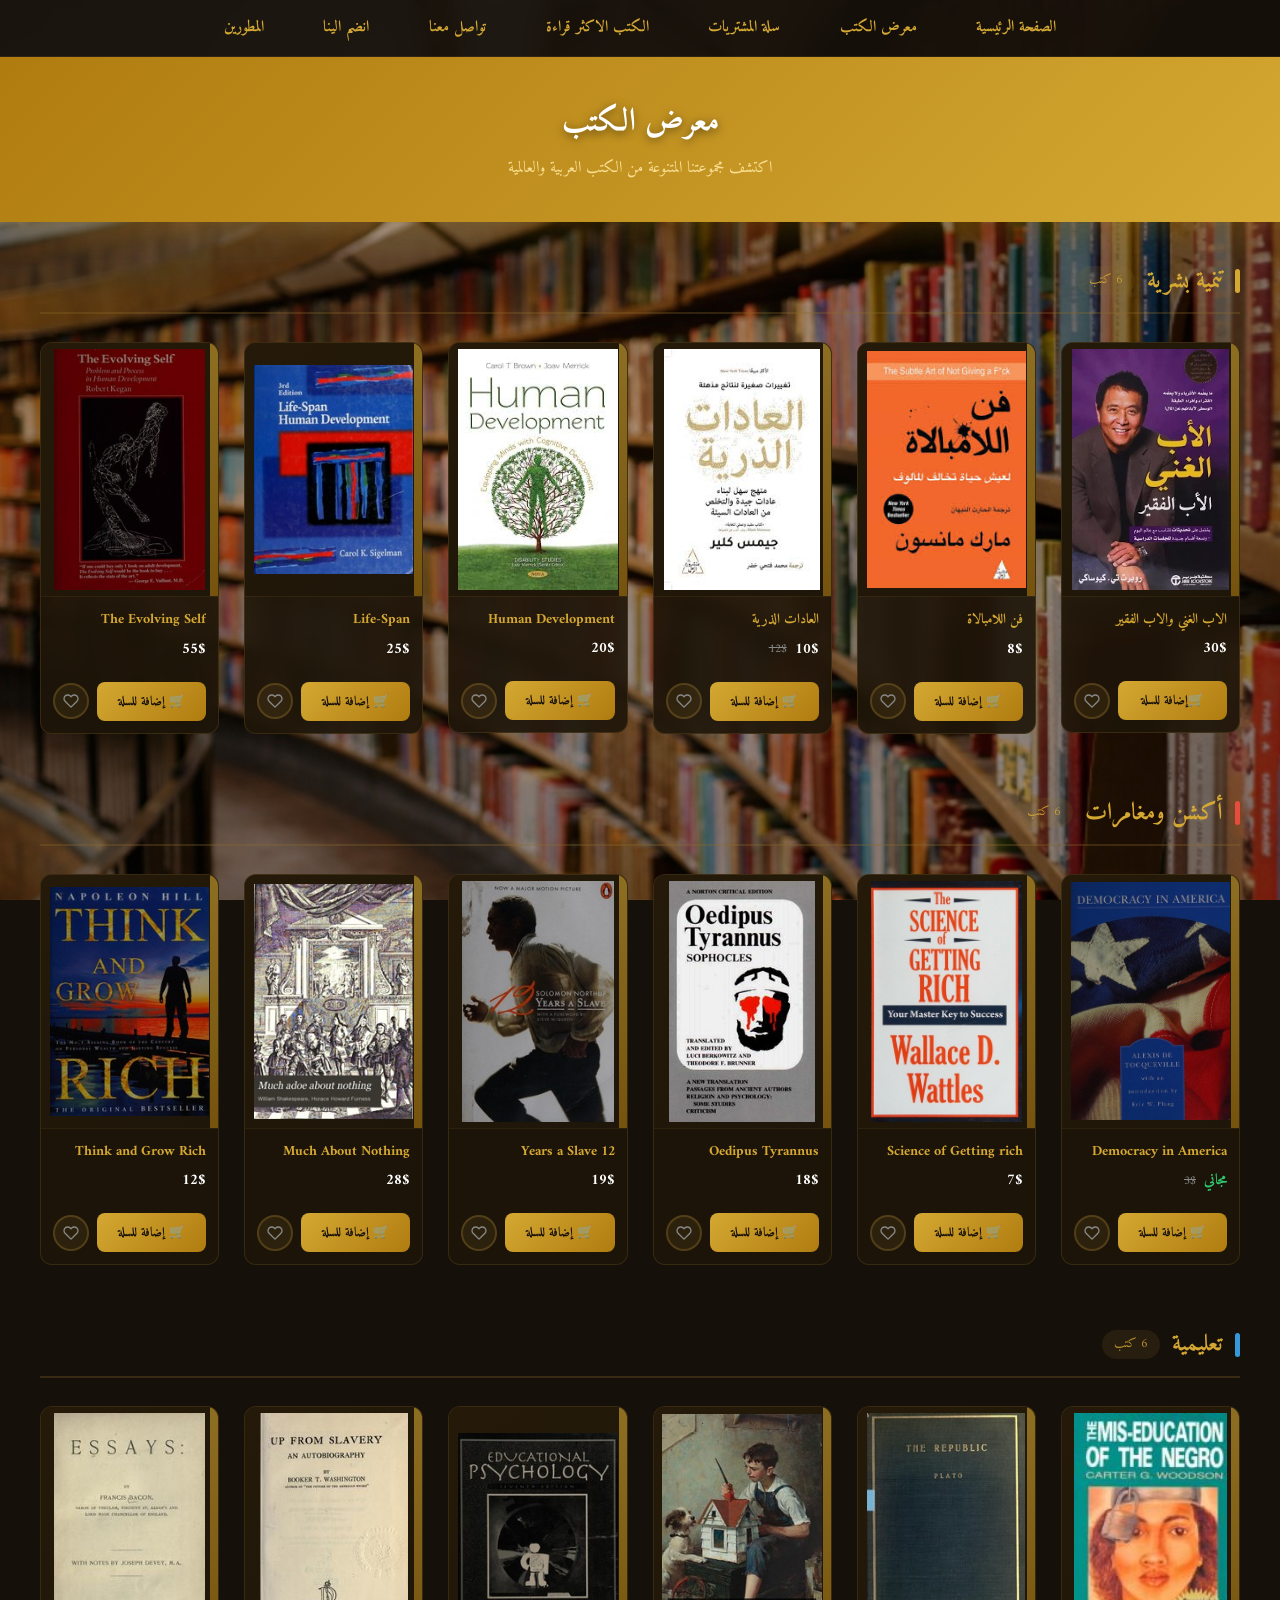
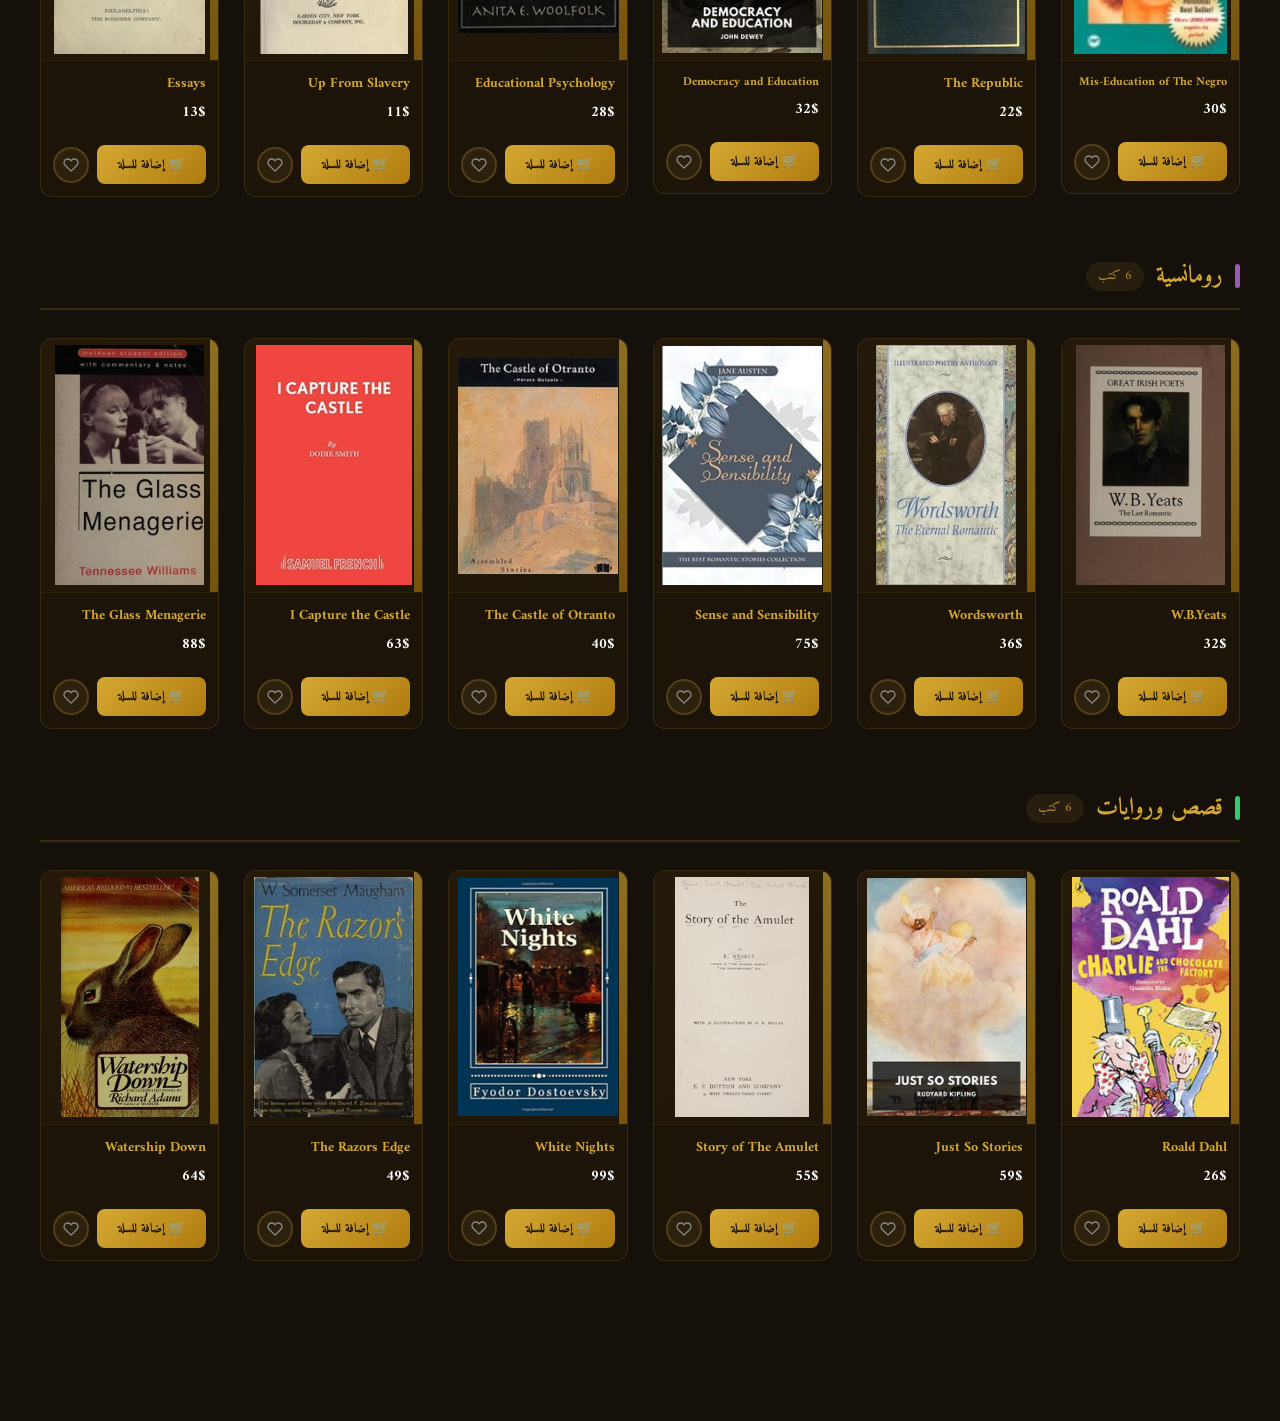
==== commit 17e33533: "Add files via upload" ====
--- a/books.html
+++ b/books.html
@@ -12,7 +12,7 @@
 <body>
   <nav class="content">
     <ul class="header">
-      <li><a class="hhh" href="store.html">الصفحة الرئيسية</a></li>
+      <li><a class="hhh" href="index.html">الصفحة الرئيسية</a></li>
       <li><a class="hhh" href="books.html">معرض الكتب</a></li>
       <li><a class="hhh" href="shopping.html">سلة المشتريات</a></li>
       <li><a class="hhh" href="more.html">الكتب الاكثر قراءة</a></li>
